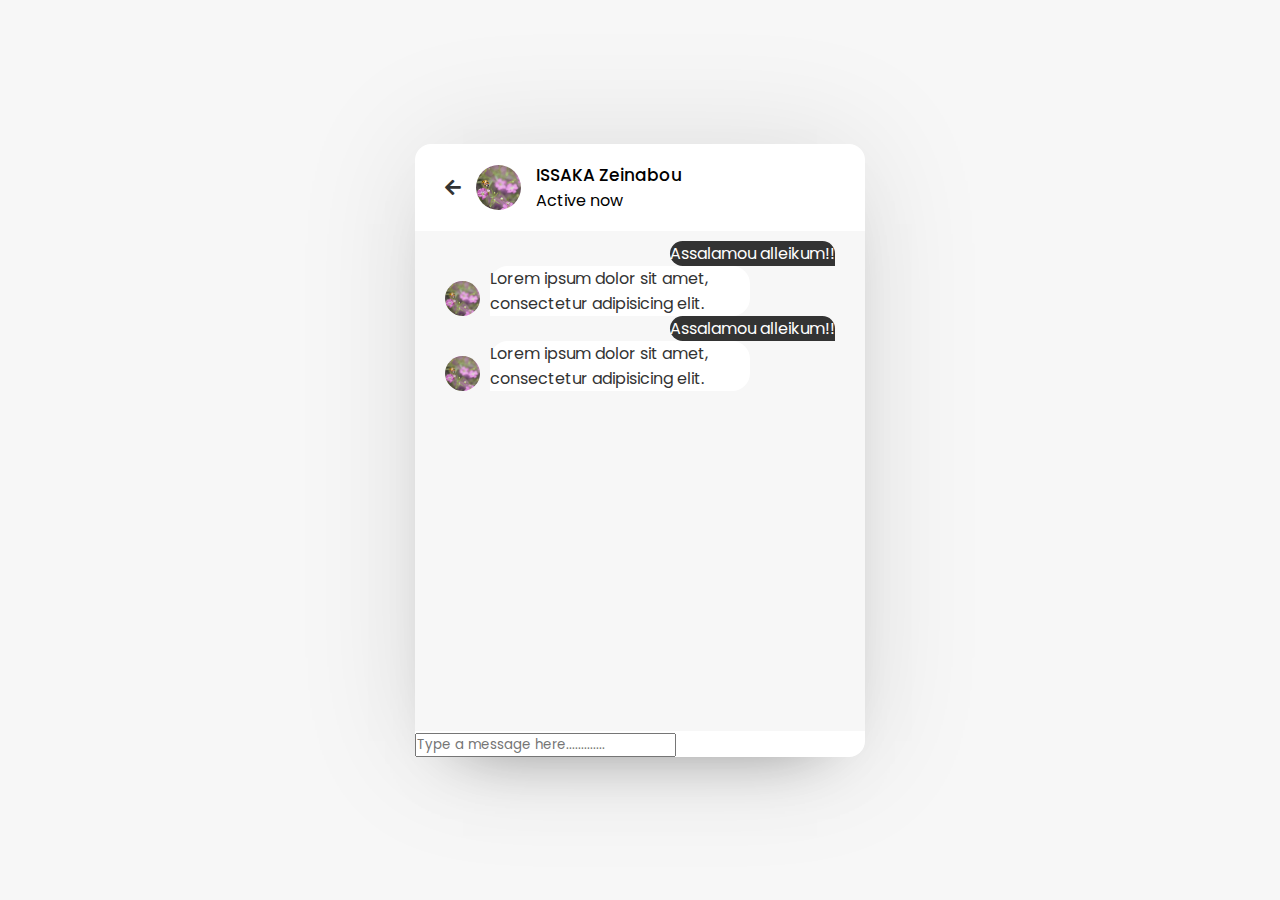
==== chat.html @ e49709a2 "first commit" ====
<!DOCTYPE html>
<html lang="en">

<head>
    <meta charset="UTF-8">
    <meta http-equiv="X-UA-Compatible" content="IE=edge">
    <meta name="viewport" content="width=device-width, initial-scale=1.0">
    <title>Document</title>
    <link rel="stylesheet" href="style.css">
    <link href="https://cdnjs.cloudflare.com/ajax/libs/font-awesome/5.15.4/css/all.min.css" rel="stylesheet">
    <link href="C:/PHPClass/realtime-chat-php-js-mysql/fontawesome-free-5.15.4-web/css">

</head>

<body>
    <div class="wrapper">
        <section class="chat-area">
            <header>
                <a class="back-icon" href="#"><i class="fas fa-arrow-left"></i></a>

                <img src="/images/profil1.jpg" alt="profil">
                <div class="details">
                    <span>ISSAKA Zeinabou</span>
                    <p>Active now</p>
                </div>
            </header>
            <div class="chat-box">
                <div class=".chat outgoing">
                    <div class="details">
                        <p>Assalamou alleikum!!</p>
                    </div>
                </div>

                <div class=".chat incoming">
                    <img src="/images/profil1.jpg" alt="chat-part">
                    <div class="details">
                        <p>Lorem ipsum dolor sit amet, consectetur adipisicing elit.</p>
                    </div>
                </div>

                <div class=".chat outgoing">
                    <div class="details">
                        <p>Assalamou alleikum!!</p>
                    </div>
                </div>

                <div class=".chat incoming">
                    <img src="/images/profil1.jpg" alt="chat-part">
                    <div class="details">
                        <p>Lorem ipsum dolor sit amet, consectetur adipisicing elit.</p>
                    </div>
                </div>
            </div>

            <form class="typing-area" action="#">
                <input type="text" placeholder="Type a message here.............">
            </form>

        </section>

    </div>
</body>

</html>
---- style.css ----
@import url('https://fonts.googleapis.com/css2?family=Poppins:wght@200&display=swap');
* {
    margin: 0;
    padding: 0;
    box-sizing: border-box;
    text-decoration: none;
    font-family: 'Poppins', sans-serif;
}

body {
    display: flex;
    align-items: center;
    justify-content: center;
    min-height: 100vh;
    background: #f7f7f7;
}

.wrapper {
    background: #fff;
    width: 450px;
    box-shadow: 0 0 128px 0 rgba(0, 0, 0, 0.1), 0 32px 64px -48px rgba(0, 0, 0, 0.5);
    border-radius: 16px;
}


/* Signup form css code*/

.form {
    padding: 25px 30px;
}

.form header {
    font-size: 25px;
    font-weight: 600;
    padding-bottom: 10px;
    border-bottom: 1px solid #e6e6e6;
}

.form form {
    margin: 20px 0;
}

.form form .error-text {
    color: #721c24;
    border-radius: 5px;
    text-align: center;
    padding: 8px 10px;
    background: #f8d7da;
    margin-bottom: 10px;
    border: 1px solid #f5c6cb;
}

.form form .name-details {
    display: flex;
}

.form .name-details .field:last-child {
    margin-left: 10px;
}

.form .name-details .field:first-child {
    margin-right: 10px;
}

.form form .field {
    display: flex;
    position: relative;
    flex-direction: column;
    margin-bottom: 10px;
}

.form form .field label {
    margin-bottom: 2px;
}

.form form .field input {
    outline: none;
}

.form form .input input {
    height: 40px;
    width: 100%;
    font-size: 16px;
    padding: 0 10px;
    border: 1px solid #ccc;
    border-radius: 5px;
}

.form form .image input {
    font-size: 17px;
}

.form form .button input {
    margin-top: 13px;
    height: 45px;
    border: none;
    font-size: 17px;
    font-weight: 400;
    background: #333;
    color: #fff;
    border-radius: 5px;
    cursor: pointer;
}

.form form .field i {
    position: absolute;
    right: 15px;
    top: 70%;
    transform: translateY(-50%);
    color: #ccc;
    cursor: pointer;
}

.form .link {
    text-align: center;
    margin: 10px 0;
    font-size: 17px;
}

.form .link a {
    color: #333;
}

.form .link a:hover {
    text-decoration: underline;
}


/* Users css area*/

.users {
    padding: 25px 30px;
}

.users header,
.users-list a {
    padding: 20px;
    display: flex;
    align-items: center;
    justify-content: space-between;
    border-bottom: 1px solid #e6e6e6;
}

.users header .content img {
    width: 50px;
    height: 50px;
}

.wrapper img {
    object-fit: cover;
    border-radius: 50px;
}

:is(.users,
.users-list) .content {
    display: flex;
    align-items: center;
}

:is(.users,
users-list) .details {
    margin-left: 15px;
    color: #000;
}

:is(.users,
users-list) .details span {
    font-size: 18px;
    font-weight: 500;
}

.users header .logout {
    padding: 7px 15px;
    font-size: 17px;
    background: #333;
    color: #fff;
    border-radius: 5px;
}

.users .search {
    margin: 20px 0;
    display: flex;
    align-items: center;
    justify-content: space-between;
    position: relative;
}

.users .search .text {
    font-size: 18px;
}

.users .search input {
    position: absolute;
    padding: 0 13px;
    font-size: 16px;
    height: 42px;
    width: calc(100% - 50px);
    border: 1px solid #ccc;
    border-radius: 5px 0 0 5px;
    outline: none;
}

.users .search button {
    width: 47px;
    height: 42px;
    outline: none;
    color: #fff;
    border: none;
    background: #333;
    border-radius: 0 5px 5px 0;
    cursor: pointer;
    font-size: 17px;
}

.users-list {
    max-height: 350px;
    overflow-y: auto;
}

:is(.users-list,
.chat-box)::-webkit-scrollbar {
    width: 0px;
}

.users-list a {
    padding-right: 15px;
    margin-bottom: 15px;
    page-break-after: 10px;
    border-bottom-color: #f1f1f1;
}

.users-list a:last-child {
    border: none;
    margin-bottom: 0px;
}

.users-list a .content img {
    height: 40px;
    width: 40px;
}

.users-list a .content p {
    color: #67676a;
}

.users-list a .status-dot {
    font-size: 12px;
    color: #468669;
}


/* This class will be use in php file to show offline status */

.users-list a .status-dot.offline {
    color: #ccc;
}


/* Chat area CSS Code */

.chat-area header {
    display: flex;
    align-items: center;
    padding: 18px 30px;
}

.chat-area header .back-icon {
    font-size: 18px;
    color: #333;
}

.chat-area header img {
    width: 45px;
    height: 45px;
    margin: 0 15px;
}

.chat-area header span {
    font-size: 17px;
    font-weight: 500;
}

.chat-box {
    height: 500px;
    background: #f7f7f7;
    padding: 10px 30px 20px 30px;
    box-shadow: inset 0 32px -32px rgb(0 0 0/5%), inset 0 -32px 32px rgb(0 0 0/5%);
    overflow-y: auto;
}

.chat-box .chat {
    margin: 15px 0;
}

.chat-box .chat p {
    padding: 8px 16px;
    box-shadow: 0 0 32px rgb(0 0 0 / 8%), 0 16px 16px -16px rgb(0 0 0 / 10%);
    word-wrap: break-word;
}

.chat-box .outgoing {
    display: flex;
}

.outgoing .details {
    margin-left: auto;
    max-width: calc(100% - 130px);
}

.outgoing .details p {
    background: #333;
    color: #fff;
    border-radius: 18px 18px 0 18px;
}

.chat-box .incoming {
    display: flex;
    align-items: flex-end;
}

.chat-box .incoming img {
    height: 35px;
    width: 35px;
}

.incoming .details {
    margin-left: 10px;
    margin-right: auto;
    max-width: calc(100% - 130px);
}

.incoming .details p {
    background: #fff;
    color: #333;
    border-radius: 18px 18px 18px 0;
}
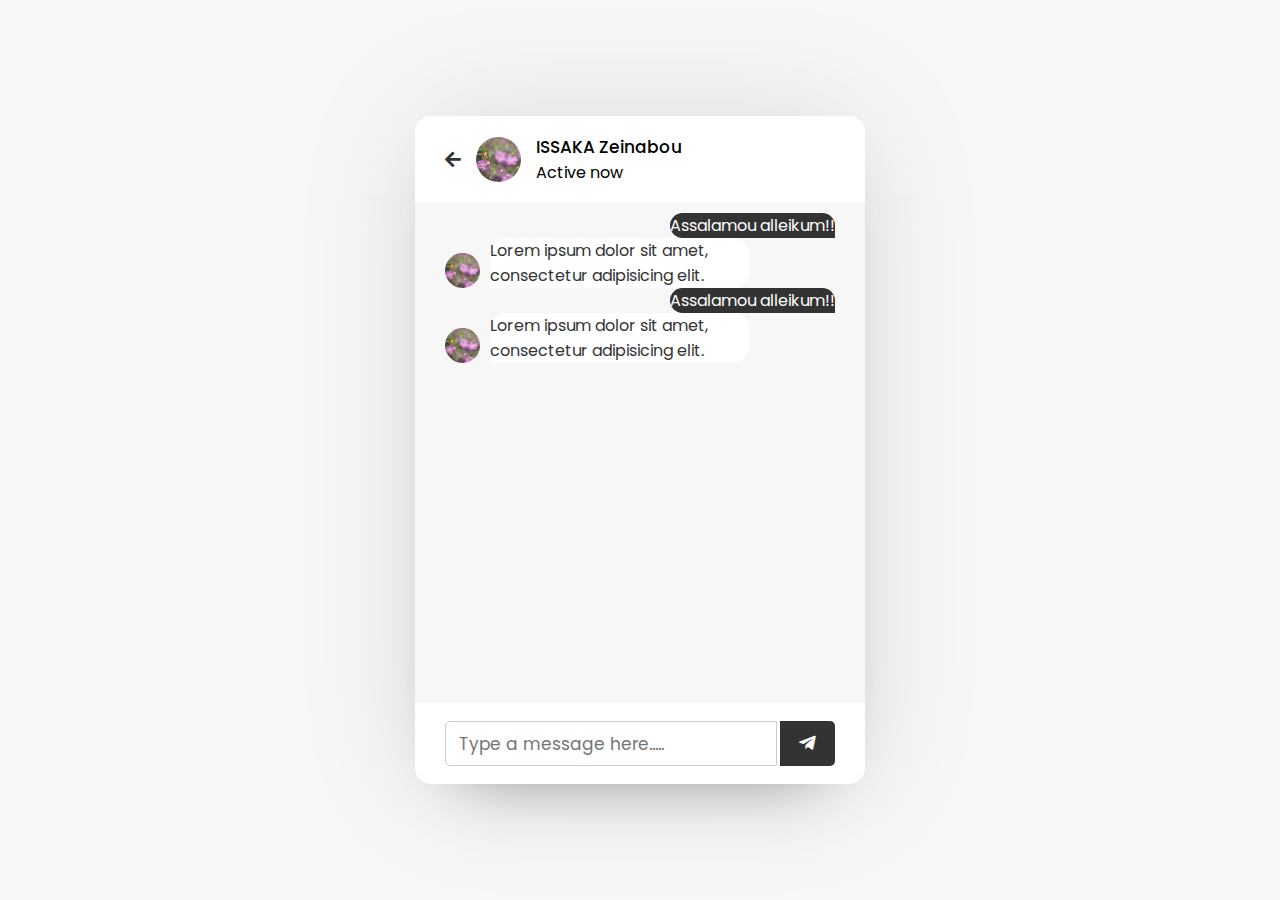
==== commit 35690367: "Fin de la première partie du front" ====
--- a/chat.html
+++ b/chat.html
@@ -53,7 +53,8 @@
             </div>
 
             <form class="typing-area" action="#">
-                <input type="text" placeholder="Type a message here.............">
+                <input type="text" placeholder="Type a message here.....">
+                <button><i class="fab fa-telegram-plane"></i></button>
             </form>
 
         </section>
--- a/style.css
+++ b/style.css
@@ -333,4 +333,31 @@
     background: #fff;
     color: #333;
     border-radius: 18px 18px 18px 0;
+}
+
+.chat-area .typing-area {
+    padding: 18px 30px;
+    display: flex;
+    justify-content: space-between;
+}
+
+.typing-area input {
+    height: 45px;
+    width: calc(100% - 58px);
+    font-size: 17px;
+    border: 1px solid #ccc;
+    padding: 0 13px;
+    border-radius: 5px 0 0 5px;
+    outline: none;
+}
+
+.typing-area button {
+    width: 55px;
+    font-size: 19px;
+    color: #fff;
+    border: none;
+    outline: none;
+    border-radius: 0 5px 5px 0;
+    background: #333;
+    cursor: pointer;
 }